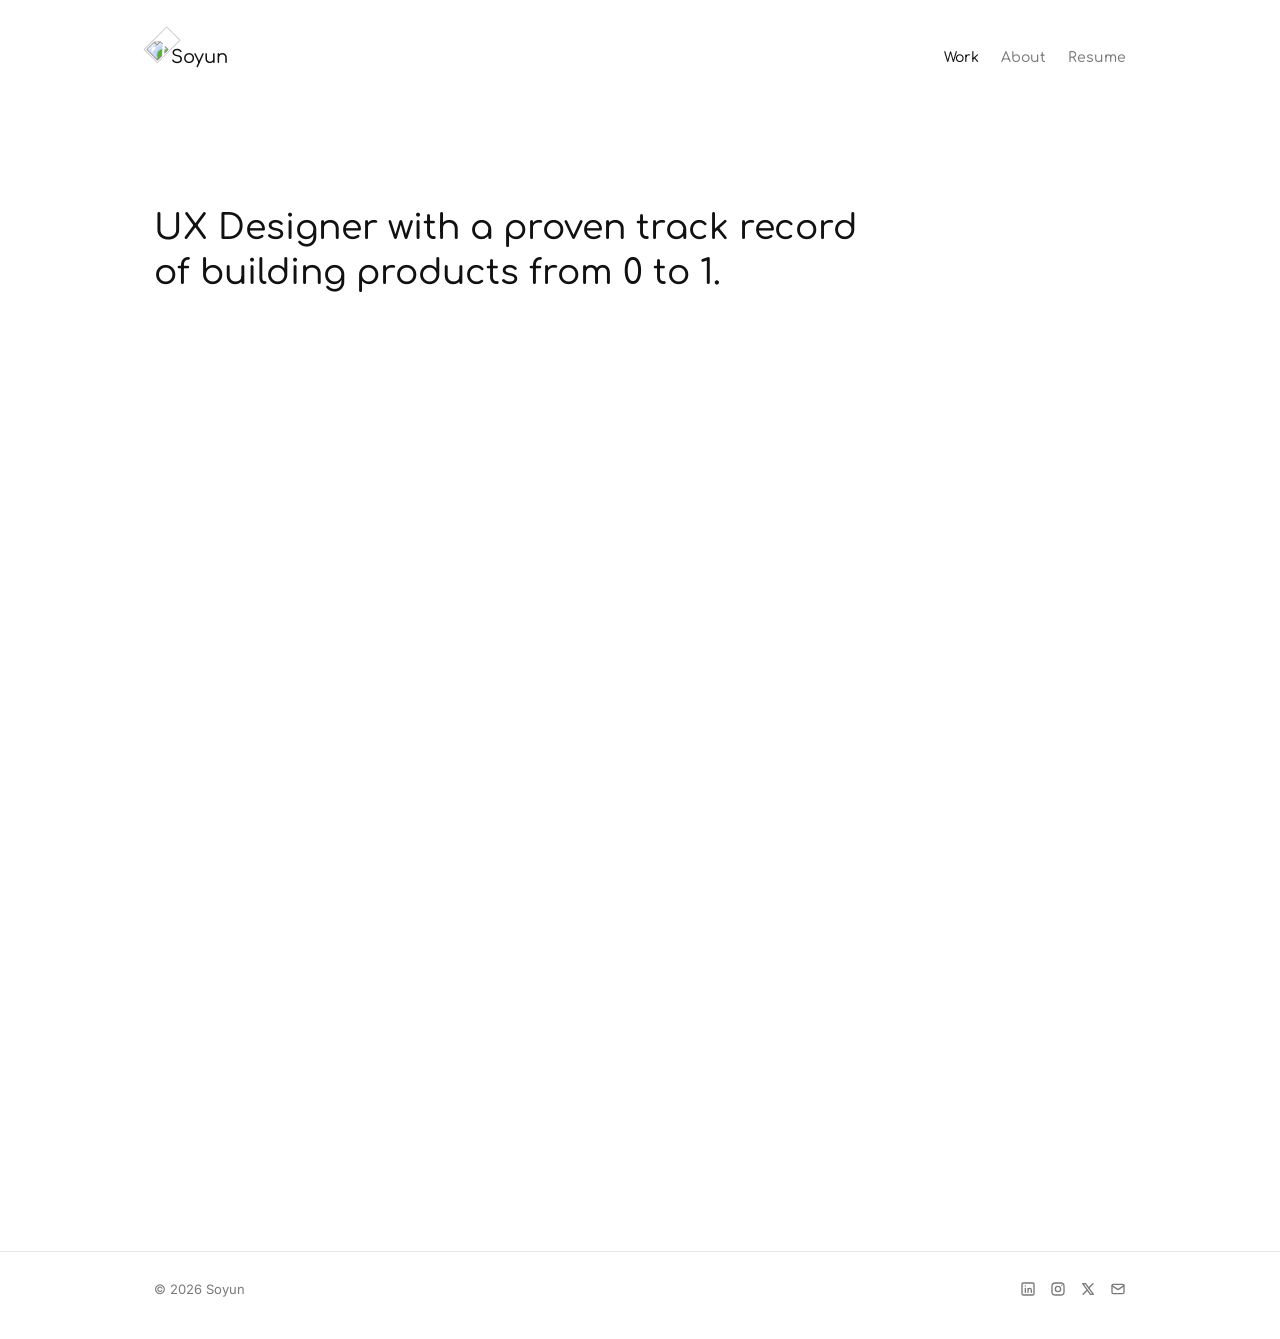
==== index.html @ ea2e21b9 "Landing: keep 'track record' on one line Join the two words with a non-breaking space so the headlin" ====
<!DOCTYPE html>
<html lang="en">
<head>
  <meta charset="utf-8">
  <meta name="viewport" content="width=device-width, initial-scale=1">
  <title>Soyun</title>
  <meta name="description" content="Portfolio of Soyun, a product designer crafting clear, considered interfaces and the systems behind them.">
  <link rel="preconnect" href="https://fonts.googleapis.com">
  <link rel="preconnect" href="https://fonts.gstatic.com" crossorigin>
  <link href="https://fonts.googleapis.com/css2?family=Inter:wght@400;500&family=Newsreader:ital,opsz,wght@0,6..72,400;1,6..72,400&family=Comfortaa:wght@500&display=swap" rel="stylesheet">
  <link rel="stylesheet" href="styles.css">
</head>
<body>
  <header class="site-header">
    <div class="wrap">
      <a href="index.html" class="brand"><img class="brand-logo" src="images/logo-4a.svg" width="36" height="22" alt="">Soyun</a>
      <nav class="nav" aria-label="Main">
        <a href="index.html" aria-current="page">Work</a>
        <a href="about.html">About</a>
        <a href="#">Resume</a>
      </nav>
    </div>
  </header>

  <main>
    <section class="hero">
      <div class="wrap">
        <h1>UX Designer with a proven track&nbsp;record of building products from 0 to 1.</h1>
      </div>
    </section>

    <section id="work" aria-label="Selected work">
      <div class="wrap">
        <div class="grid">

          <div class="item reveal">
            <a class="tile" href="projects/medly-solar.html" style="--tint:#0b7f8d">
              <div class="art">
                <img src="images/medly-solar.webp" width="2000" height="1429" alt="Medly-SOLAR app home screen with Physical Health, Mental Health, Joy and Planning modules">
              </div>
              <div class="overlay" aria-hidden="true">
                <span class="name">Medly-SOLAR</span>
                <span class="tags">User-Centered Design, Equitable Design</span>
              </div>
            </a>
            <div class="caption"><div class="name">Medly-SOLAR</div><div class="tags">User-Centered Design, Equitable Design</div></div>
          </div>

          <div class="item reveal">
            <a class="tile" href="projects/pocket-saju.html" style="--tint:#c9472f">
              <div class="art">
                <img src="images/pocket-saju.webp" width="2000" height="1429" alt="Pocket Saju app home screen with today's read, daily check-in and reading topics">
              </div>
              <div class="overlay" aria-hidden="true">
                <span class="name">Pocket Saju</span>
                <span class="tags">Design Engineering, Design System, Character Design, App Design</span>
              </div>
            </a>
            <div class="caption"><div class="name">Pocket Saju</div><div class="tags">Design Engineering, Design System, Character Design, App Design</div></div>
          </div>

          <div class="item reveal">
            <a class="tile" href="projects/connai.html" style="--tint:#1f7a86">
              <div class="art">
                <img src="images/connai.webp" width="2000" height="1429" alt="CONNAÎ product detail screen showing a prenatal supplement's AI match, ingredient compatibility and overall score">
              </div>
              <div class="overlay" aria-hidden="true">
                <span class="name">CONNAÎ</span>
                <span class="tags">Concept Design, Health &amp; Wellness, AI-Powered</span>
              </div>
            </a>
            <div class="caption"><div class="name">CONNAÎ</div><div class="tags">Concept Design, Health &amp; Wellness, AI-Powered</div></div>
          </div>

          <div class="item reveal">
            <a class="tile" href="projects/qvest.html" style="--tint:#c9343f">
              <div class="art">
                <img src="images/qvest.webp" width="2000" height="1429" alt="Three phone screens of an investing app: My Status, My Portfolio and Sign In">
              </div>
              <div class="overlay" aria-hidden="true">
                <span class="name">QVest</span>
                <span class="tags">UX Design, Fintech, Stock Investment</span>
              </div>
            </a>
            <div class="caption"><div class="name">QVest</div><div class="tags">UX Design, Fintech, Stock Investment</div></div>
          </div>

        </div>
      </div>
    </section>
  </main>

  <footer class="site-footer">
    <div class="wrap">
      <div class="row">
        <div>© <span id="year">2026</span> Soyun</div>
        <div class="socials">
          <a href="https://www.linkedin.com/in/soyunoh/" target="_blank" rel="noopener noreferrer" aria-label="LinkedIn"><svg viewBox="0 0 24 24"><rect x="3" y="3" width="18" height="18" rx="2"/><path d="M8 11v6M8 7.5v.01M12 17v-6M12 13.5c0-1.5 1-2.5 2.5-2.5S17 12 17 13.5V17"/></svg></a>
          <a href="https://www.instagram.com/soyun_oh/" target="_blank" rel="noopener noreferrer" aria-label="Instagram"><svg viewBox="0 0 24 24"><rect x="3" y="3" width="18" height="18" rx="5"/><circle cx="12" cy="12" r="4"/><path d="M17.5 6.5v.01"/></svg></a>
          <a href="https://x.com/soyun_oh" target="_blank" rel="noopener noreferrer" aria-label="X (Twitter)"><svg viewBox="0 0 24 24"><path d="M4 4l11.7 16H20L8.3 4H4z"/><path d="M4.5 20l6.6-6.6M12.9 10.6L19.5 4"/></svg></a>
          <a href="mailto:soyunohh@gmail.com" aria-label="Email"><svg viewBox="0 0 24 24"><rect x="3" y="5" width="18" height="14" rx="2"/><path d="m3 7 9 6 9-6"/></svg></a>
        </div>
      </div>
    </div>
  </footer>

  <script src="script.js"></script>
</body>
</html>
---- styles.css ----
:root {
  --bg: #ffffff;
  --ink: #111111;
  --muted: #7a7a7a;
  --line: #e6e6e6;
  --surface: #f2f2f2;
  --serif: "Newsreader", "Iowan Old Style", Georgia, serif;
  --sans: "Inter", -apple-system, BlinkMacSystemFont, "Helvetica Neue", Arial, sans-serif;
  --gutter: clamp(20px, 10.5vw, 213px);
  --gap: 13px;
  --radius: 8px;
}

/* Desktop: side margins are 12% of the screen width on every page */
@media (min-width: 960px) {
  :root { --gutter: min(12vw, 260px); }
}

* { box-sizing: border-box; margin: 0; padding: 0; }
html { scroll-behavior: smooth; }

body {
  background: var(--bg);
  color: var(--ink);
  font-family: var(--sans);
  font-size: 15px;
  line-height: 1.5;
  -webkit-font-smoothing: antialiased;
}
a { color: inherit; text-decoration: none; }
img, svg { display: block; max-width: 100%; }
:focus-visible { outline: 2px solid var(--ink); outline-offset: 3px; }

.wrap { padding: 0 var(--gutter); }

/* Header */
.site-header .wrap {
  display: flex; justify-content: space-between; align-items: center;
  padding-top: 44px; padding-bottom: 20px;
}
.brand { position: relative; padding-left: .95em; font-family: "Comfortaa", var(--sans); font-weight: 500; font-size: 18px; letter-spacing: 0; }
/* The 4a sun mark, turned 45deg counter-clockwise, sits at the upper left of the wordmark, as in the design reference:
   its stroke box starts 17.9px left of / 13.2px above the S (at 18px type) and its left edge is the page's left edge */
.brand-logo { position: absolute; left: -.103em; top: -.69em; width: 1.86em; height: auto; transform: rotate(-45deg); transform-origin: 50% 94%; pointer-events: none; }
.nav { display: flex; gap: 22px; font-family: "Comfortaa", var(--sans); font-weight: 500; font-size: 14px; }
.nav a { color: var(--muted); transition: color .2s; }
.nav a:hover, .nav a[aria-current="page"] { color: var(--ink); }

/* Hero */
.hero { padding: clamp(56px, 9vw, 130px) 0 clamp(48px, 5vw, 80px); }
.hero h1 {
  font-family: "Comfortaa", var(--sans); font-weight: 500;
  font-size: clamp(26px, 2.7vw, 38px); line-height: 1.3; letter-spacing: 0;
  max-width: 40ch; text-wrap: balance;
}

/* Project grid */
.grid { display: grid; grid-template-columns: 1fr; gap: var(--gap); }
@media (min-width: 800px) { .grid { grid-template-columns: 1fr 1fr; } }

/* Tile height is fixed to what it was with the old 5% side margins (7:5 at that width).
   The tiles are now narrower, so the images are cropped left and right and the mockups keep their size. */
:root {
  --tile-h: calc((100vw - 2 * clamp(20px, 5vw, 100px)) * 5 / 7);
}
@media (min-width: 800px) {
  :root { --tile-h: calc((100vw - 2 * clamp(20px, 5vw, 100px) - clamp(12px, 1vw, 18px)) / 2 * 5 / 7); }
}
.tile {
  position: relative; display: block; overflow: hidden;
  height: var(--tile-h); border-radius: var(--radius); background: var(--surface);
}
.tile .art { width: 100%; height: 100%; object-fit: cover; }
.tile .art > svg { width: 100%; height: 100%; }

/* Hover overlay: company name + discipline, tinted with the project colour */
.overlay {
  position: absolute; inset: 0; padding: clamp(20px, 3.6vw, 56px);
  background: color-mix(in srgb, var(--tint) 88%, transparent);
  color: #fff; display: flex; flex-direction: column; gap: 6px;
  opacity: 0; transition: opacity .3s ease;
}
.overlay .name { font-family: var(--serif); font-size: clamp(20px, 1.8vw, 26px); line-height: 1.2; }
.overlay .tags { font-size: 14px; font-weight: 500; }
.tile:hover .overlay, .tile:focus-visible .overlay { opacity: 1; }

/* Touch devices can't hover: show the name under the image instead */
.caption { display: none; }
@media (hover: none) {
  .overlay { display: none; }
  .caption { display: block; padding: 10px 2px 4px; }
  .caption .name { font-family: var(--serif); font-size: 18px; }
  .caption .tags { color: var(--muted); font-size: 13px; }
  .item { display: block; }
}

/* Footer (identical on every page) */
.site-footer { border-top: 1px solid var(--line); margin-top: clamp(32px, 5vw, 64px); padding: 28px 0 40px; color: var(--muted); font-size: 13px; }
.site-footer .row { display: flex; justify-content: space-between; align-items: center; gap: 24px; flex-wrap: wrap; }
.site-footer a:hover { color: var(--ink); }
.socials { display: flex; gap: 14px; align-items: center; }
.socials a { display: inline-flex; padding: 4px; margin: -4px; }
.socials svg { width: 16px; height: 16px; stroke: var(--muted); fill: none; stroke-width: 2; stroke-linecap: round; stroke-linejoin: round; }
.socials a:hover svg { stroke: var(--ink); }
@media (max-width: 700px) {
  .site-footer .row { flex-direction: column; gap: 14px; }
  .socials { justify-content: center; }
}

/* Case study */
.cs-hero { padding: clamp(40px, 7vw, 96px) 0 32px; }
.cs-hero .back { color: var(--muted); font-size: 14px; }
.cs-hero .back:hover { color: var(--ink); }
.cs-hero h1 { font-family: var(--serif); font-weight: 400; font-size: clamp(34px, 4.6vw, 64px); line-height: 1.1; letter-spacing: -0.01em; margin: 20px 0 16px; max-width: 18ch; }
.cs-hero p.sub { color: var(--muted); font-size: clamp(16px, 1.4vw, 19px); max-width: 52ch; }
.cs-facts { display: grid; grid-template-columns: repeat(2, 1fr); gap: 24px; padding: 24px 0; border-block: 1px solid var(--line); margin: 40px 0; }
.cs-facts dt { font-size: 12px; letter-spacing: .06em; text-transform: uppercase; color: var(--muted); }
.cs-facts dd { margin-top: 4px; }
@media (min-width: 800px) { .cs-facts { grid-template-columns: repeat(4, 1fr); } }
.cs-cover, .cs-figure { border-radius: var(--radius); overflow: hidden; background: var(--surface); }
.cs-cover { aspect-ratio: 16 / 9; }
.cs-figure { aspect-ratio: 7 / 5; }
.cs-cover > svg, .cs-figure > svg { width: 100%; height: 100%; }
.cs-block { display: grid; gap: 14px; padding: clamp(36px, 5vw, 72px) 0; }
.cs-block h2 { font-size: 12px; letter-spacing: .06em; text-transform: uppercase; color: var(--muted); font-weight: 500; }
.cs-block p { font-size: clamp(17px, 1.5vw, 21px); line-height: 1.55; max-width: 60ch; }
@media (min-width: 900px) { .cs-block { grid-template-columns: 1fr 2fr; gap: 48px; } }
.cs-figures { display: grid; gap: var(--gap); }
@media (min-width: 800px) { .cs-figures.two { grid-template-columns: 1fr 1fr; } }
.cs-figcaption { color: var(--muted); font-size: 13px; margin-top: 8px; }
.next { display: block; padding: clamp(48px, 7vw, 96px) 0; border-top: 1px solid var(--line); }
.next small { color: var(--muted); font-size: 12px; letter-spacing: .06em; text-transform: uppercase; }
.next h2 { font-family: var(--serif); font-weight: 400; font-size: clamp(32px, 5vw, 64px); letter-spacing: -0.01em; margin-top: 6px; transition: opacity .2s; }
.next:hover h2 { opacity: .55; }

/* Reveal on scroll */
.reveal { opacity: 0; transform: translateY(14px); transition: opacity .7s ease, transform .7s cubic-bezier(.2,.7,.2,1); }
.reveal.in { opacity: 1; transform: none; }
@media (prefers-reduced-motion: reduce) {
  html { scroll-behavior: auto; }
  .reveal { opacity: 1; transform: none; transition: none; }
  .overlay { transition: none; }
}

/* ---------- About page ---------- */

.intro { position: relative; padding: clamp(40px, 6vw, 84px) 0 clamp(40px, 5vw, 64px); }
.intro::before, .intro::after {
  content: ""; position: absolute; z-index: -1; pointer-events: none; border-radius: 50%; filter: blur(56px); opacity: 1;
}
/* Glow colours: a deeper pink centre (#F9DCDC) fading out to #FEF5F5, and a much paler, translucent take on #63AE8C (#D8EBE2 = 216, 235, 226) */
.intro::before { left: 4%; top: 6%; width: 46%; height: 72%; background: radial-gradient(circle, #F9DCDC 0%, rgba(252, 232, 232, .85) 45%, rgba(254, 245, 245, .6) 62%, transparent 78%); }
.intro::after  { left: 40%; top: 20%; width: 42%; height: 66%; background: radial-gradient(circle, rgba(216, 235, 226, .8) 0%, rgba(216, 235, 226, .45) 55%, transparent 75%); }
.intro p { font-size: clamp(16px, 1.35vw, 19px); line-height: 1.45; max-width: 66ch; }
.intro p + p { margin-top: 1.7em; }

.about-section { padding-bottom: clamp(28px, 4vw, 56px); }
.about-section h2 { font-family: "Comfortaa", var(--sans); font-style: normal; font-weight: 500; font-size: clamp(18px, 1.7vw, 22px); margin-bottom: 14px; }

.cards { display: grid; grid-template-columns: 1fr; gap: 13px; align-items: start; }
@media (min-width: 600px) { .cards { grid-template-columns: 1fr 1fr; } }
@media (min-width: 960px) { .cards { grid-template-columns: repeat(3, 1fr); } }
/* Three staggered columns of equal height, so the block outlines a clean rectangle */
.cards > .col { display: contents; }
@media (min-width: 960px) {
  .cards { align-items: stretch; }
  .cards > .col { display: flex; flex-direction: column; gap: 13px; }
  .cards > .col > .card { flex: 0.75 0 auto; }
  .cards > .col > .card.tall { flex: 1.3333 0 auto; }
}

.card {
  position: relative; aspect-ratio: 4 / 3; overflow: hidden; border-radius: 4px;
  border: 1px solid var(--line);
  background: linear-gradient(var(--angle, 135deg), var(--a, #f7f6f3), var(--b, var(--a, #f7f6f3)));
  display: grid; place-items: center;
}

/* About footer */

.cs-hero .tags-line { font-size: 14px; font-weight: 500; margin-bottom: 14px; }

/* Real project images */
.tile .art > img { width: 100%; height: 100%; object-fit: cover; }
.cs-cover > img { width: 100%; height: 100%; object-fit: contain; }

/* Photo cards: show the whole photo, framed inside the card */
.card.photo { container-type: size; }
.card.photo > img { position: absolute; inset: 0; margin: auto; height: 86%; width: auto; max-width: 92%; object-fit: cover; border-radius: 3px; box-shadow: 0 6px 18px rgba(0,0,0,.14); }
/* The photo keeps its own ratio and always fits inside whatever frame the column gives it */
@supports (width: 1cqw) {
  .card.photo > img { aspect-ratio: var(--ar); width: min(92cqw, calc(86cqh * var(--ar))); height: auto; max-width: none; }
}


/* Portrait photos get a tall frame */
.card.tall { aspect-ratio: 3 / 4; }

/* One wide photo spans the full width under the columns */
.card.wide { grid-column: 1 / -1; aspect-ratio: 21 / 9; }
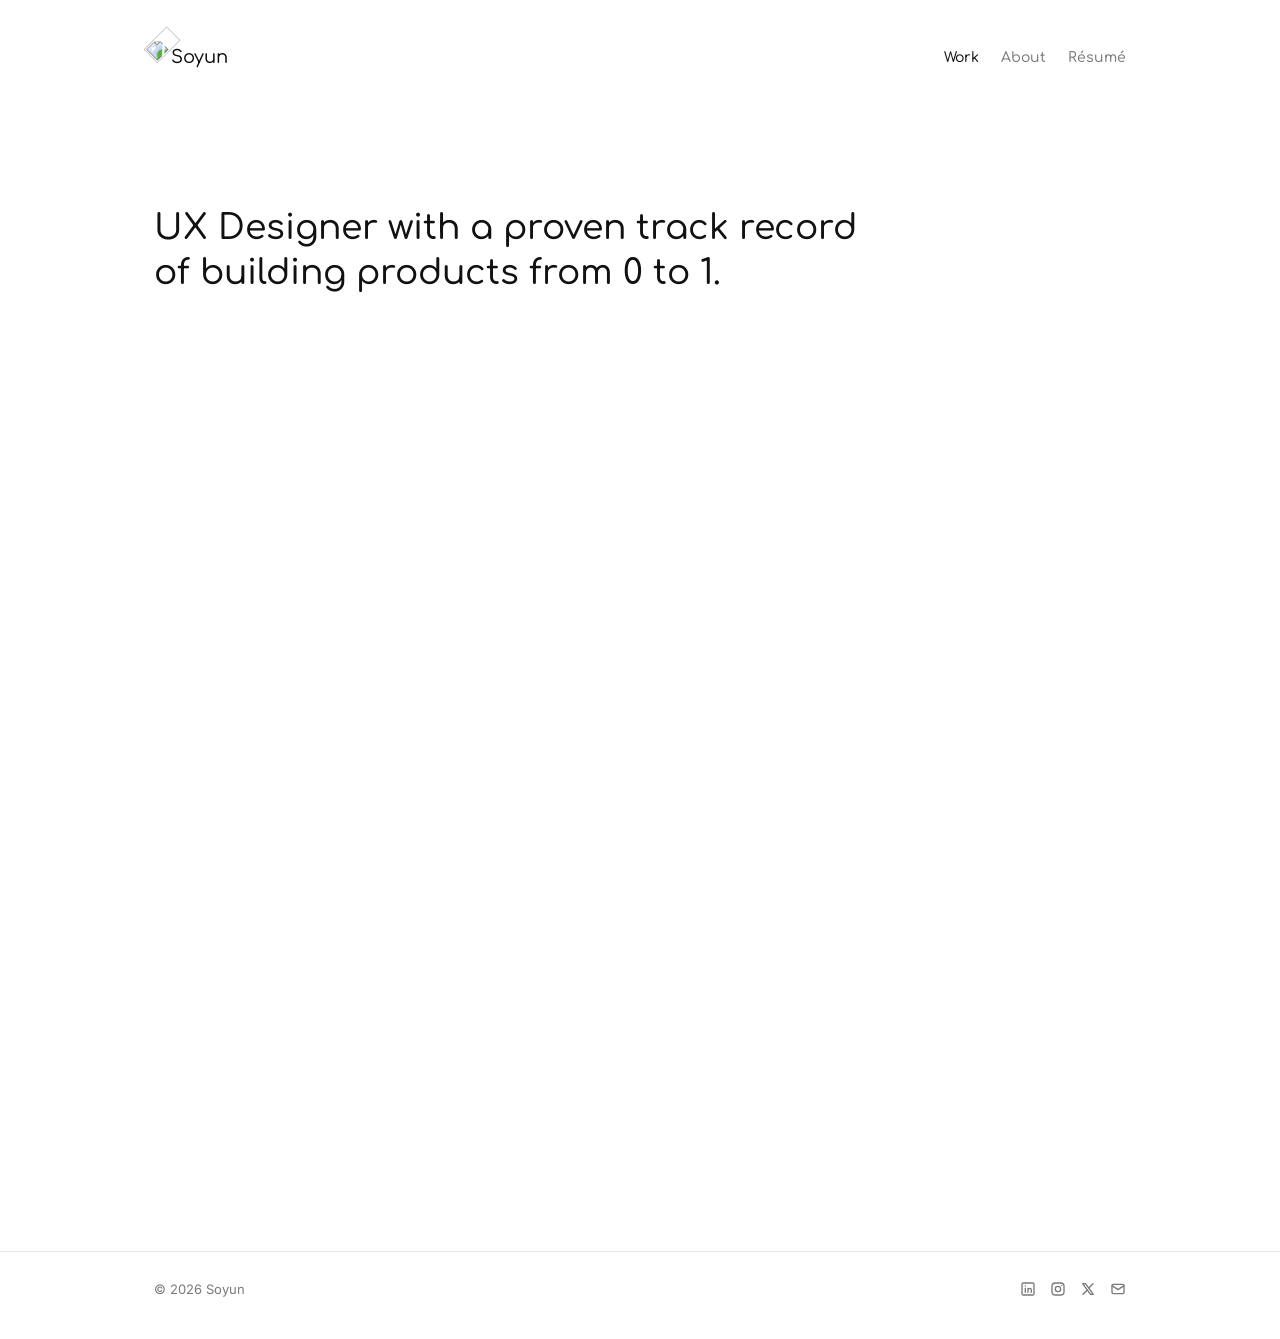
==== commit e6f85bb7: "Header: rename Resume to Résumé Nav label on every page now reads Résumé; link still targets #.  Co-" ====
--- a/index.html
+++ b/index.html
@@ -17,7 +17,7 @@
       <nav class="nav" aria-label="Main">
         <a href="index.html" aria-current="page">Work</a>
         <a href="about.html">About</a>
-        <a href="#">Resume</a>
+        <a href="#">Résumé</a>
       </nav>
     </div>
   </header>
--- a/styles.css
+++ b/styles.css
@@ -151,7 +151,7 @@
 /* Glow colours: a deeper pink centre (#F9DCDC) fading out to #FEF5F5, and a much paler, translucent take on #63AE8C (#D8EBE2 = 216, 235, 226) */
 .intro::before { left: 4%; top: 6%; width: 46%; height: 72%; background: radial-gradient(circle, #F9DCDC 0%, rgba(252, 232, 232, .85) 45%, rgba(254, 245, 245, .6) 62%, transparent 78%); }
 .intro::after  { left: 40%; top: 20%; width: 42%; height: 66%; background: radial-gradient(circle, rgba(216, 235, 226, .8) 0%, rgba(216, 235, 226, .45) 55%, transparent 75%); }
-.intro p { font-size: clamp(16px, 1.35vw, 19px); line-height: 1.45; max-width: 66ch; }
+.intro p { font-size: clamp(16px, 1.35vw, 19px); line-height: 1.45; max-width: 70ch; }
 .intro p + p { margin-top: 1.7em; }
 
 .about-section { padding-bottom: clamp(28px, 4vw, 56px); }
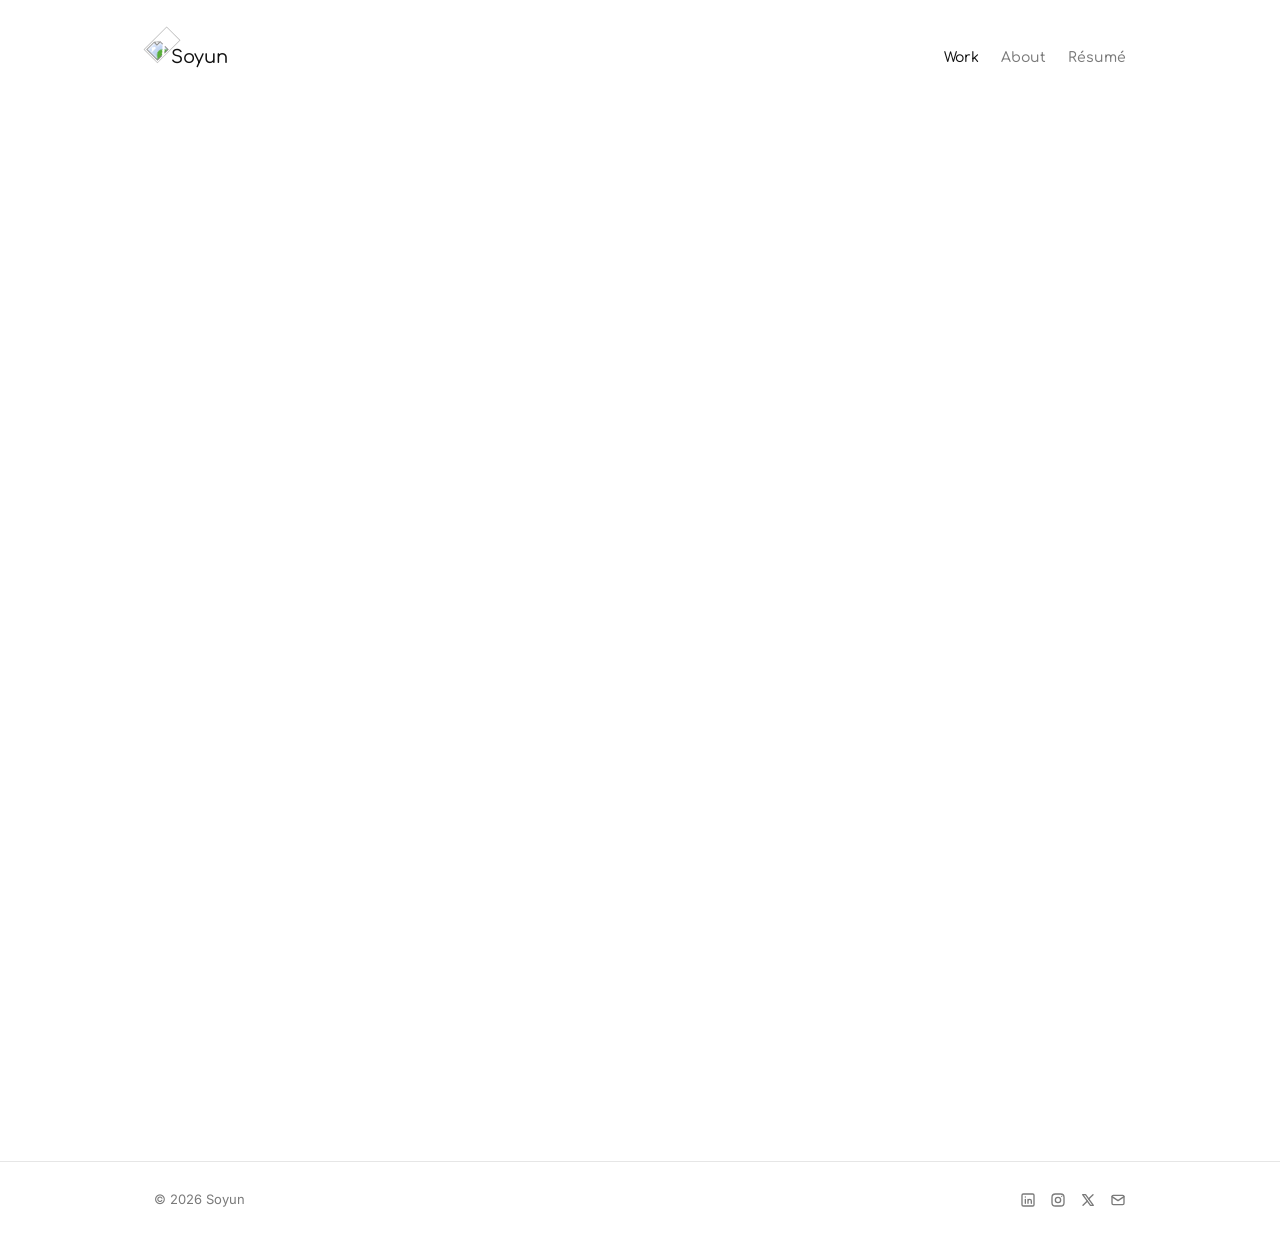
==== commit ee25aaf3: "Landing: remove the headline Drop the .hero h1 tagline and its wrapping section; #work now takes ove" ====
--- a/index.html
+++ b/index.html
@@ -23,12 +23,6 @@
   </header>
 
   <main>
-    <section class="hero">
-      <div class="wrap">
-        <h1>UX Designer with a proven track&nbsp;record of building products from 0 to 1.</h1>
-      </div>
-    </section>
-
     <section id="work" aria-label="Selected work">
       <div class="wrap">
         <div class="grid">
--- a/styles.css
+++ b/styles.css
@@ -46,15 +46,8 @@
 .nav a { color: var(--muted); transition: color .2s; }
 .nav a:hover, .nav a[aria-current="page"] { color: var(--ink); }
 
-/* Hero */
-.hero { padding: clamp(56px, 9vw, 130px) 0 clamp(48px, 5vw, 80px); }
-.hero h1 {
-  font-family: "Comfortaa", var(--sans); font-weight: 500;
-  font-size: clamp(26px, 2.7vw, 38px); line-height: 1.3; letter-spacing: 0;
-  max-width: 40ch; text-wrap: balance;
-}
-
 /* Project grid */
+#work { padding: clamp(56px, 9vw, 130px) 0 clamp(48px, 5vw, 80px); }
 .grid { display: grid; grid-template-columns: 1fr; gap: var(--gap); }
 @media (min-width: 800px) { .grid { grid-template-columns: 1fr 1fr; } }
 
@@ -112,7 +105,7 @@
 .cs-hero .back { color: var(--muted); font-size: 14px; }
 .cs-hero .back:hover { color: var(--ink); }
 .cs-hero h1 { font-family: var(--serif); font-weight: 400; font-size: clamp(34px, 4.6vw, 64px); line-height: 1.1; letter-spacing: -0.01em; margin: 20px 0 16px; max-width: 18ch; }
-.cs-hero p.sub { color: var(--muted); font-size: clamp(16px, 1.4vw, 19px); max-width: 52ch; }
+.cs-hero p.sub { color: var(--muted); font-size: clamp(16px, 1.4vw, 19px); }
 .cs-facts { display: grid; grid-template-columns: repeat(2, 1fr); gap: 24px; padding: 24px 0; border-block: 1px solid var(--line); margin: 40px 0; }
 .cs-facts dt { font-size: 12px; letter-spacing: .06em; text-transform: uppercase; color: var(--muted); }
 .cs-facts dd { margin-top: 4px; }
@@ -121,6 +114,10 @@
 .cs-cover { aspect-ratio: 16 / 9; }
 .cs-figure { aspect-ratio: 7 / 5; }
 .cs-cover > svg, .cs-figure > svg { width: 100%; height: 100%; }
+/* Embedded presentation: the OneDrive viewer doesn't reflow to fill width:100%, so keep the iframe
+   at its native embed size (1080x653) and scale the whole thing up with a CSS transform instead. */
+.cs-cover-embed { container-type: inline-size; position: relative; }
+.cs-cover-embed > iframe { display: block; width: 1080px; height: 653px; border: 0; transform-origin: top left; transform: scale(calc(100cqw / 1080px)); }
 .cs-block { display: grid; gap: 14px; padding: clamp(36px, 5vw, 72px) 0; }
 .cs-block h2 { font-size: 12px; letter-spacing: .06em; text-transform: uppercase; color: var(--muted); font-weight: 500; }
 .cs-block p { font-size: clamp(17px, 1.5vw, 21px); line-height: 1.55; max-width: 60ch; }
@@ -151,11 +148,10 @@
 /* Glow colours: a deeper pink centre (#F9DCDC) fading out to #FEF5F5, and a much paler, translucent take on #63AE8C (#D8EBE2 = 216, 235, 226) */
 .intro::before { left: 4%; top: 6%; width: 46%; height: 72%; background: radial-gradient(circle, #F9DCDC 0%, rgba(252, 232, 232, .85) 45%, rgba(254, 245, 245, .6) 62%, transparent 78%); }
 .intro::after  { left: 40%; top: 20%; width: 42%; height: 66%; background: radial-gradient(circle, rgba(216, 235, 226, .8) 0%, rgba(216, 235, 226, .45) 55%, transparent 75%); }
-.intro p { font-size: clamp(16px, 1.35vw, 19px); line-height: 1.45; max-width: 70ch; }
+.intro p { font-size: clamp(16px, 1.35vw, 19px); line-height: 1.45; }
 .intro p + p { margin-top: 1.7em; }
 
 .about-section { padding-bottom: clamp(28px, 4vw, 56px); }
-.about-section h2 { font-family: "Comfortaa", var(--sans); font-style: normal; font-weight: 500; font-size: clamp(18px, 1.7vw, 22px); margin-bottom: 14px; }
 
 .cards { display: grid; grid-template-columns: 1fr; gap: 13px; align-items: start; }
 @media (min-width: 600px) { .cards { grid-template-columns: 1fr 1fr; } }
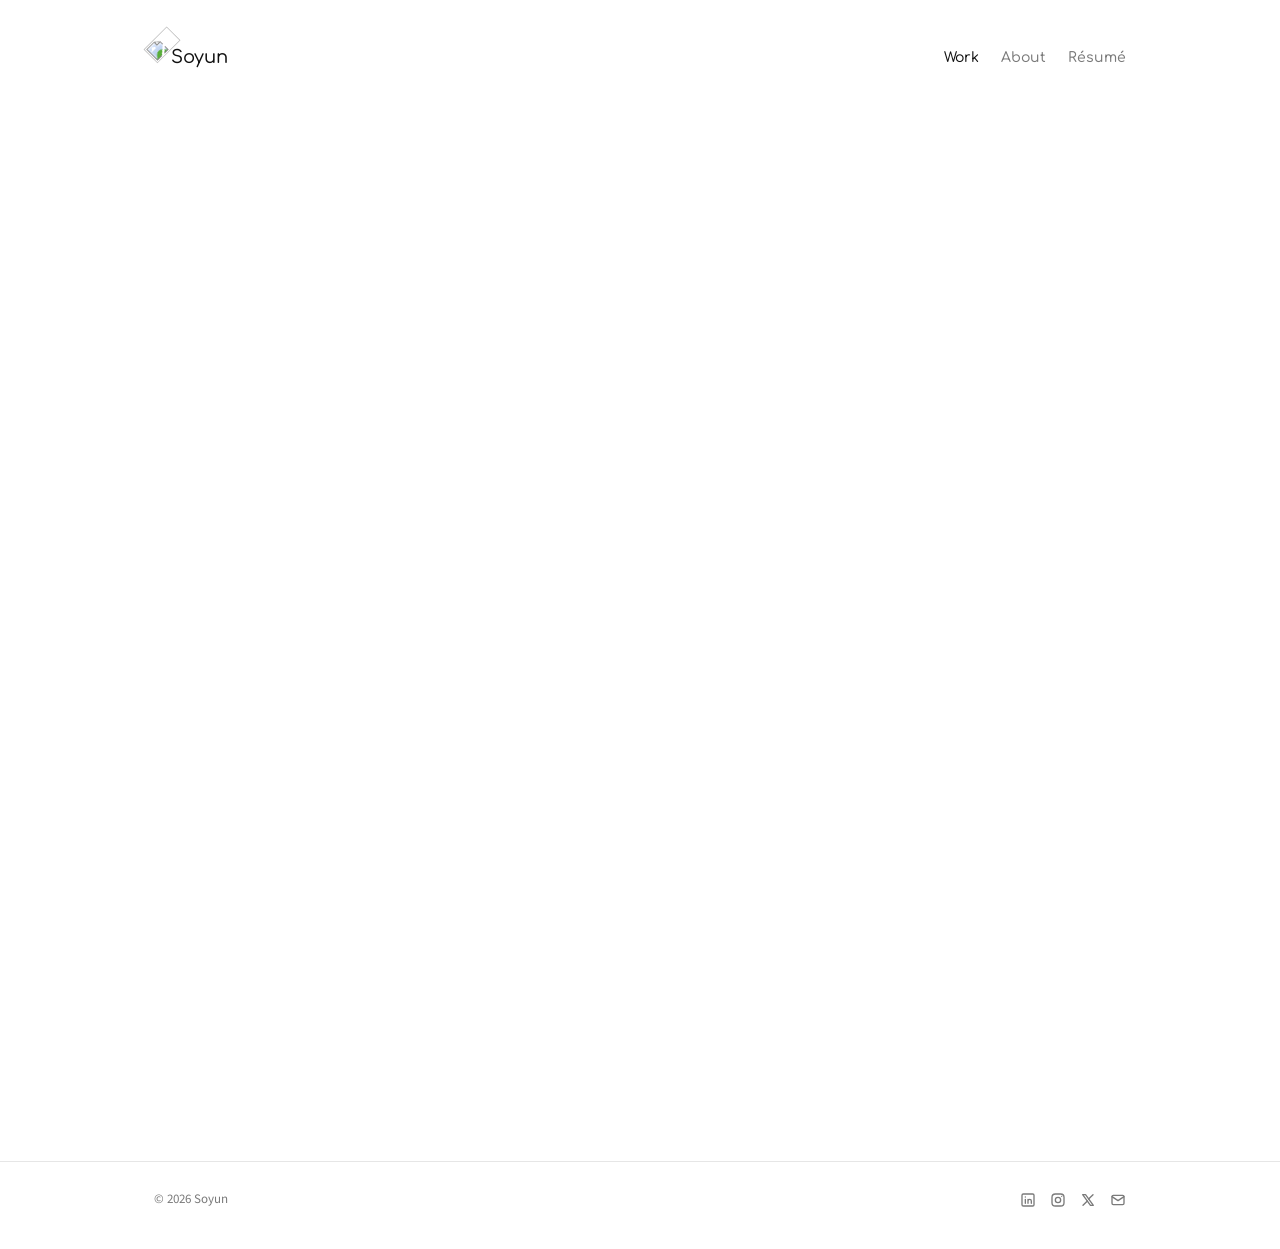
==== commit 4b9ec2ea: "Fonts: replace Inter with Source Sans 3 Swap the body/UI font everywhere: the --sans variable in sty" ====
--- a/index.html
+++ b/index.html
@@ -7,7 +7,7 @@
   <meta name="description" content="Portfolio of Soyun, a product designer crafting clear, considered interfaces and the systems behind them.">
   <link rel="preconnect" href="https://fonts.googleapis.com">
   <link rel="preconnect" href="https://fonts.gstatic.com" crossorigin>
-  <link href="https://fonts.googleapis.com/css2?family=Inter:wght@400;500&family=Newsreader:ital,opsz,wght@0,6..72,400;1,6..72,400&family=Comfortaa:wght@500&display=swap" rel="stylesheet">
+  <link href="https://fonts.googleapis.com/css2?family=Source+Sans+3:wght@400;500&family=Newsreader:ital,opsz,wght@0,6..72,400;1,6..72,400&family=Comfortaa:wght@500&display=swap" rel="stylesheet">
   <link rel="stylesheet" href="styles.css">
 </head>
 <body>
--- a/styles.css
+++ b/styles.css
@@ -5,7 +5,7 @@
   --line: #e6e6e6;
   --surface: #f2f2f2;
   --serif: "Newsreader", "Iowan Old Style", Georgia, serif;
-  --sans: "Inter", -apple-system, BlinkMacSystemFont, "Helvetica Neue", Arial, sans-serif;
+  --sans: "Source Sans 3", -apple-system, BlinkMacSystemFont, "Helvetica Neue", Arial, sans-serif;
   --gutter: clamp(20px, 10.5vw, 213px);
   --gap: 13px;
   --radius: 8px;
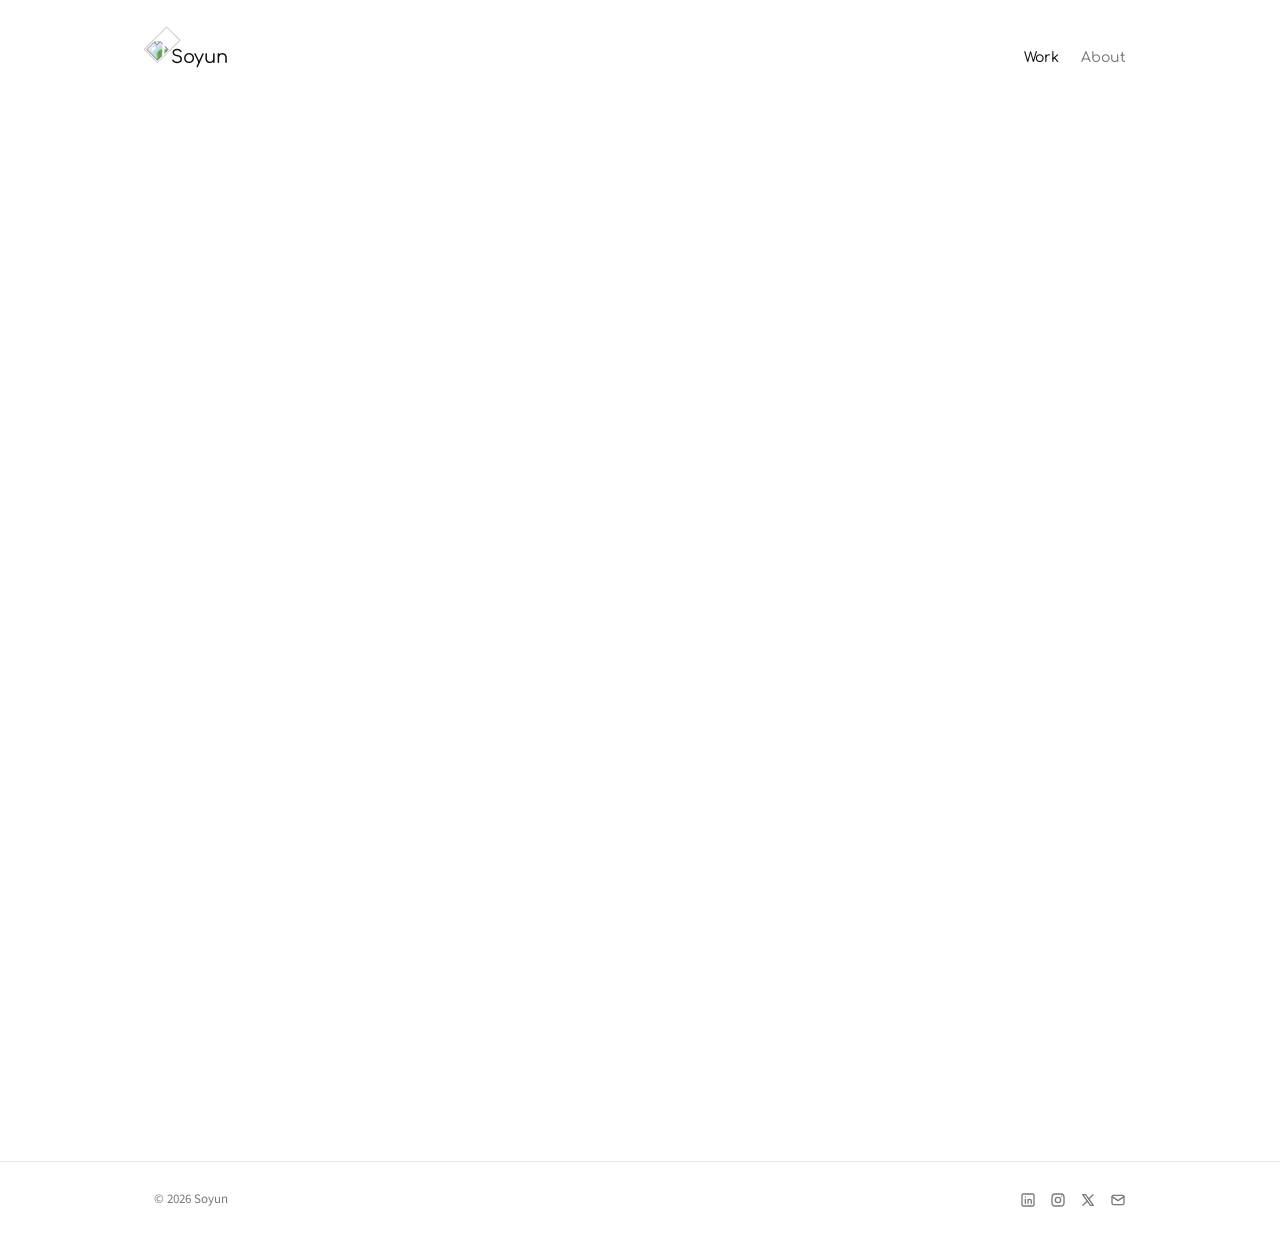
==== commit df95540e: "Take the Résumé page down Remove the Résumé nav link and resume/ from main; the full work is kept at" ====
--- a/index.html
+++ b/index.html
@@ -17,7 +17,6 @@
       <nav class="nav" aria-label="Main">
         <a href="index.html" aria-current="page">Work</a>
         <a href="about.html">About</a>
-        <a href="#">Résumé</a>
       </nav>
     </div>
   </header>
@@ -54,7 +53,7 @@
           </div>
 
           <div class="item reveal">
-            <a class="tile" href="projects/connai.html" style="--tint:#1f7a86">
+            <a class="tile" href="projects/connai.html" style="--tint:#966a2c">
               <div class="art">
                 <img src="images/connai.webp" width="2000" height="1429" alt="CONNAÎ product detail screen showing a prenatal supplement's AI match, ingredient compatibility and overall score">
               </div>
